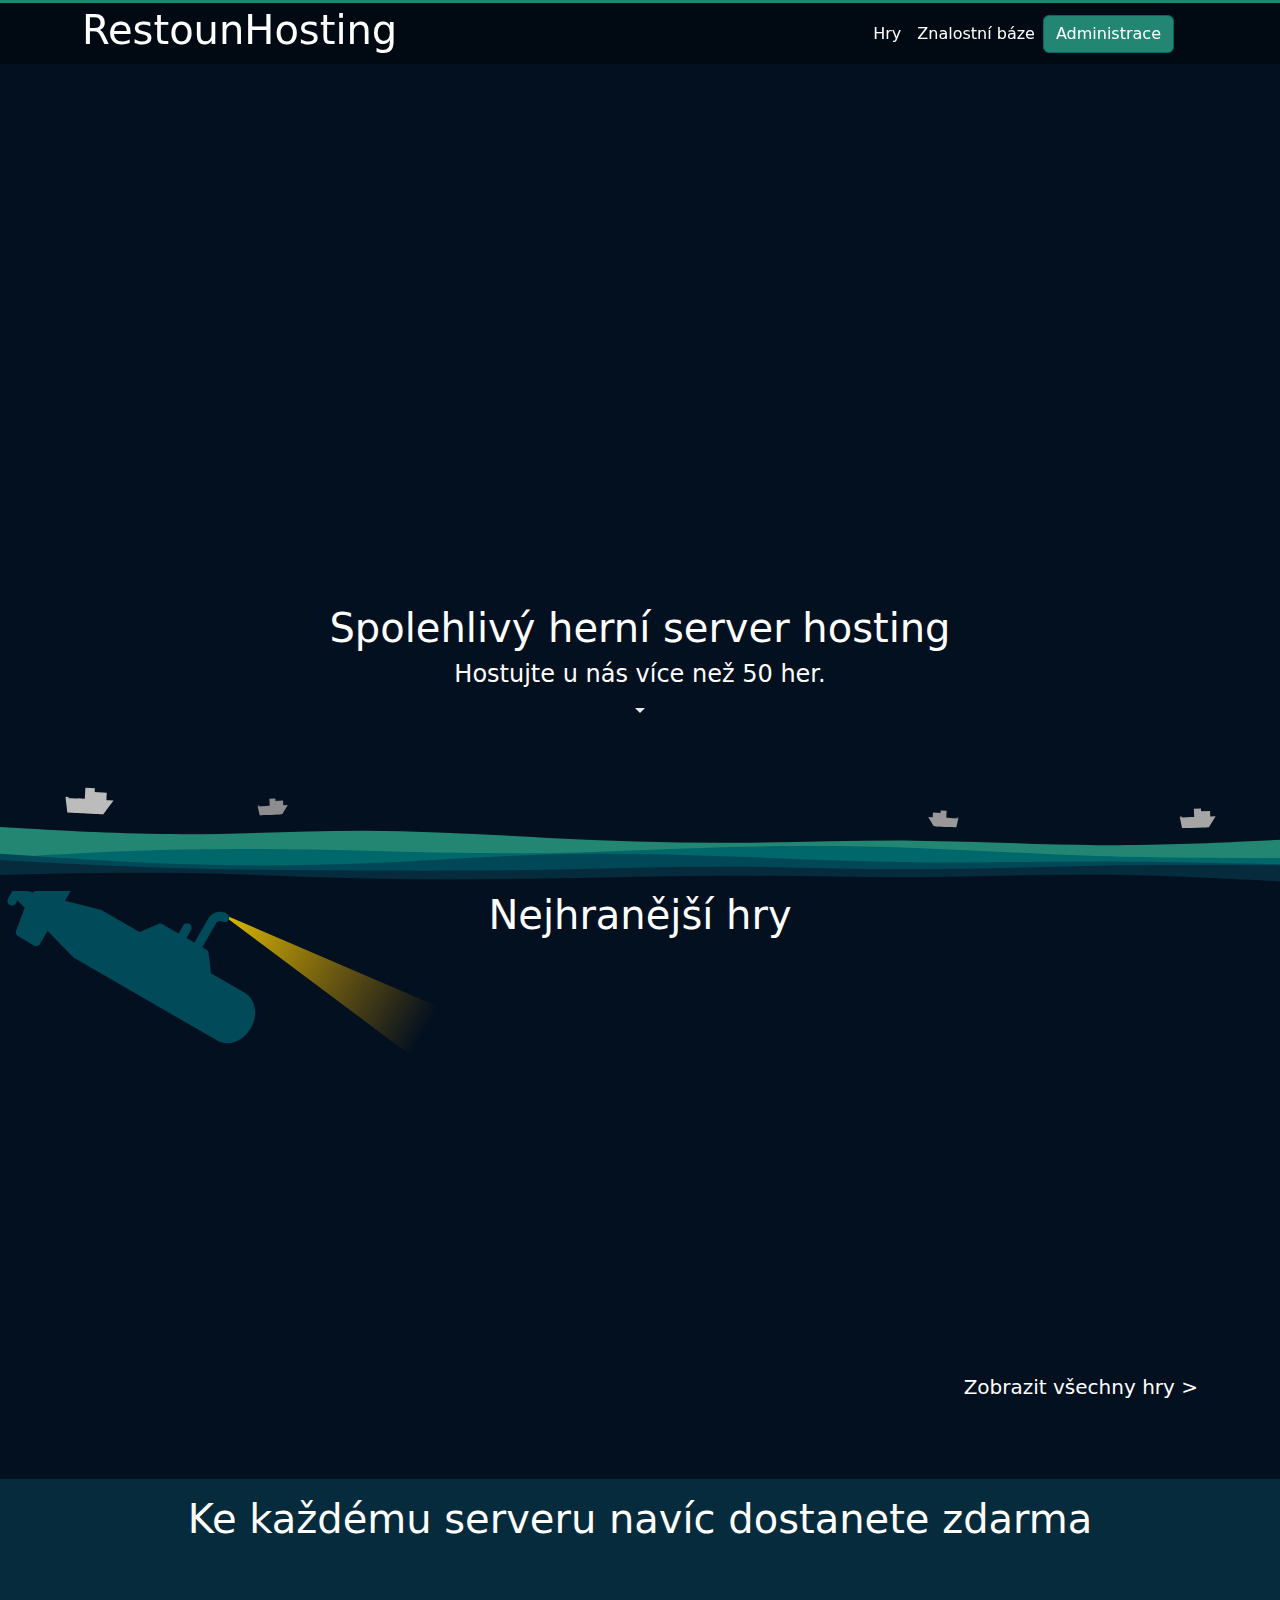
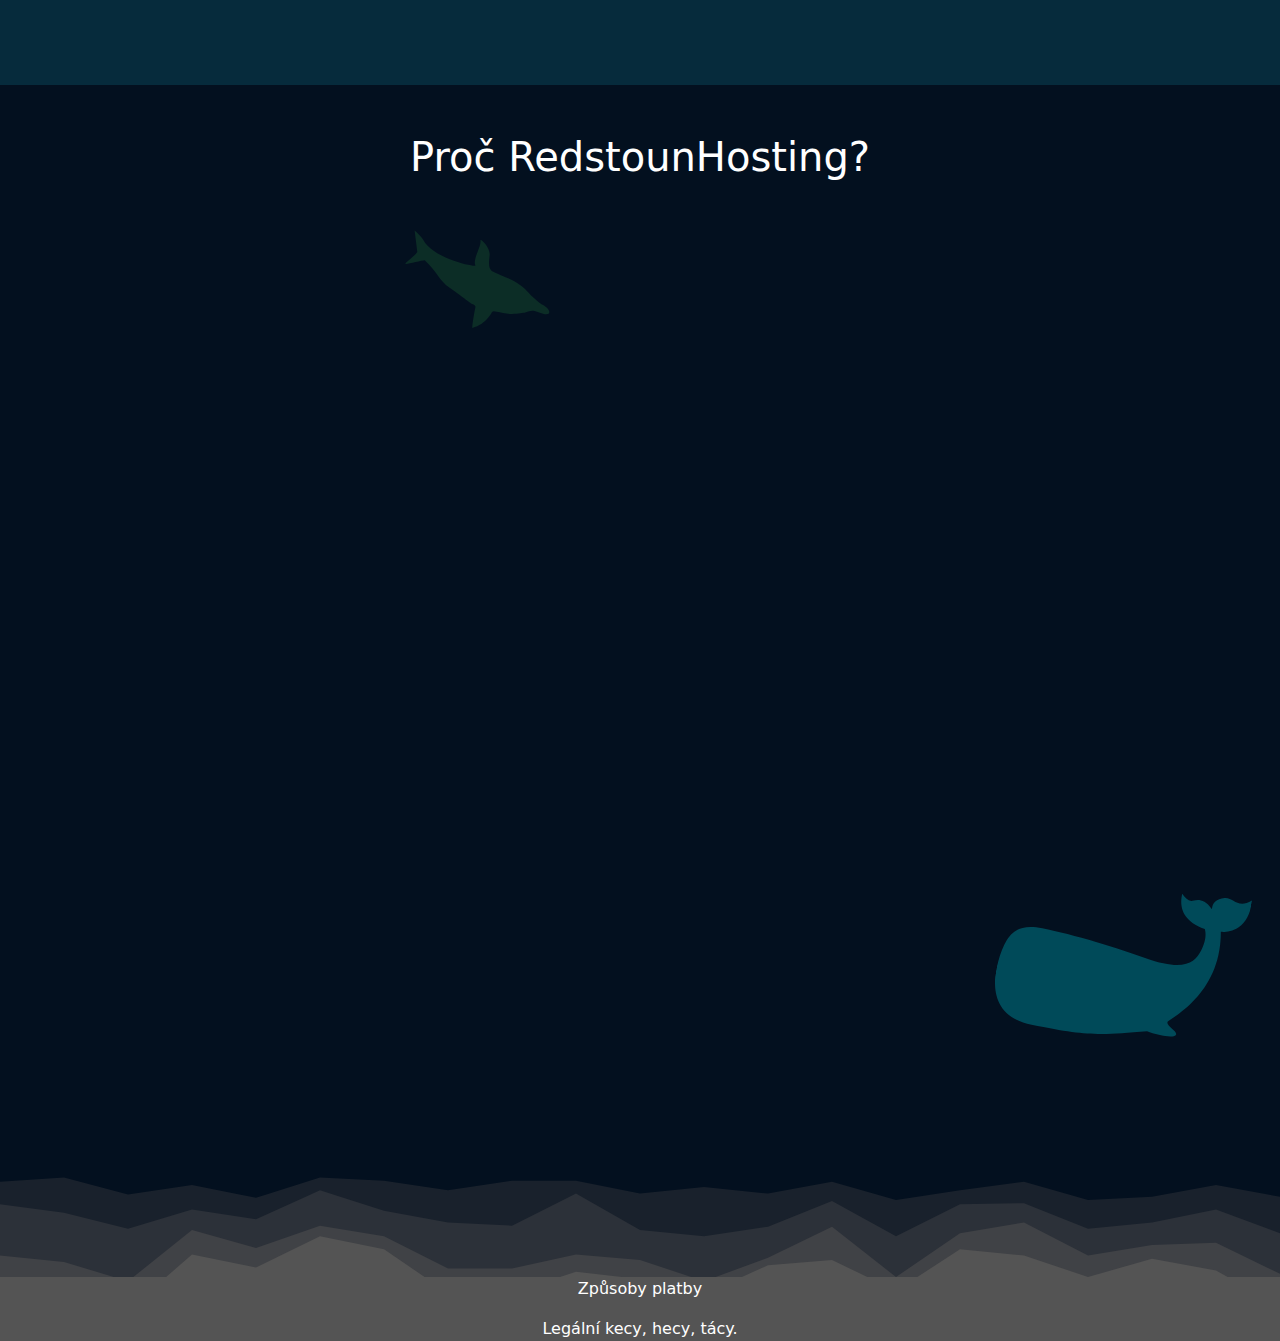
==== index.html @ c9a036d6 "Web data init push" ====
<!DOCTYPE html>
<header class="navbar py-0"
    style="background-color: rgba(0,0,0,0.4); backdrop-filter: blur(15px); height: auto; min-height: 4em; border-top: #228672 solid 3px; color: white;  position: fixed; top: 0; left: 0; right: 0; z-index: 100;">
    <div class="container">
        <div class="row w-100 h-100">
            <div class="col-auto">
                <h1><a href="/" class="logo text-decoration-none text-white">RestounHosting</a></h1>
            </div>
            <div class="col"></div>
            <div class="col-auto d-flex align-items-center">
                <a class="mx-2 text-decoration-none text-white" href="/games">Hry</a>
                <a class="mx-2 text-decoration-none text-white" href="https://wikipedia.com">Znalostní báze</a>
                <button class="btn btn-primary mb-2 mb-sm-0"
                    style="background-color: #228672FF; border-color: #006669;">Administrace</button>
            </div>
        </div>
    </div>

    <link rel="stylesheet" href="https://cdn.jsdelivr.net/npm/bootstrap@5.3.3/dist/css/bootstrap.min.css"
        integrity="sha384-QWTKZyjpPEjISv5WaRU9OFeRpok6YctnYmDr5pNlyT2bRjXh0JMhjY6hW+ALEwIH" crossorigin="anonymous">
    <script src="https://cdn.jsdelivr.net/npm/bootstrap@5.3.3/dist/js/bootstrap.bundle.min.js"
        integrity="sha384-YvpcrYf0tY3lHB60NNkmXc5s9fDVZLESaAA55NDzOxhy9GkcIdslK1eN7N6jIeHz"
        crossorigin="anonymous"></script>

    <link href="https://unpkg.com/aos@2.3.1/dist/aos.css" rel="stylesheet">
    <script src="https://unpkg.com/aos@2.3.1/dist/aos.js"></script>

    <link rel="stylesheet" href="/static/theme.css">

    <script>
        AOS.init({ once: true });
    </script>

</header>

<video playsinline muted loop autoplay id="game-preview"
       class="position-absolute top-0 w-100 h-100 z-n1 object-fit-cover" style="filter: brightness(60%);">
    <source src="/static/videos/Minecraft_cover.mp4" type="video/mp4" id="js-video">
</video>

<section class="hero d-flex justify-content-center" style="min-height: 94vh; position: relative; z-index: 1;">
    <div class="h-100 d-flex flex-column justify-content-around px-5" style="min-height: 99vh;">
        <div class="text-center text-white mt-5">
        </div>
        <div class="col-12 d-flex justify-content-center align-items-center flex-column">
            <div class="text-center text-white mt-5 ">
                <h1 id="typewriter-element">Spolehlivý herní server hosting</h1>
                <h4>Hostujte u nás více než 50 her.</h4>
                <img src="/static/img/design/scroll_arrow.svg" alt="">
            </div>
        </div>
    </div>

    <div class="spacer position-absolute bottom-0" style="background-image: url('/static/img/design/separator.svg');">
        <img src="/static/img/deco/boat.svg" class="position-absolute"
             style="width: 4vw; bottom: 8.5vh;  left:5vw;transform: rotateZ(3deg); z-index: -1; filter: brightness(80%);" alt="">
        <img src="/static/img/deco/boat.svg" class="position-absolute"
             style="width: 2.5vw; bottom: 8.5vh;  left:20vw;transform: rotateZ(-3deg); z-index: -1; filter: brightness(60%)" alt="">
        <img src="/static/img/deco/boat.svg" class="position-absolute"
             style="width: 3vw; bottom: 7vh;  right:5vw;transform: rotateZ(-2deg); z-index: -1; filter: brightness(70%)" alt="">
        <img src="/static/img/deco/boat.svg" class="position-absolute"
             style="width: 2.5vw; bottom: 7.1vh;  right:25vw;transform: rotateZ(3deg) scaleX(-1); z-index: -1; filter: brightness(65%)" alt="">
    </div>
</section>

<section class="text-white text-center position-relative overflow-hidden" style="background-color: #03101f; z-index=-1;" id="games-section">

    <h2 class="mb-4 h1">Nejhranější hry</h2>
    <img src="/static/img/deco/submarine.svg" class="position-absolute" id="submarine"
         style="left: 0; z-index: 1; transform: translate(0%, 0%) rotateZ(30deg); top: 0; height:30%; transform-origin: center;" alt="">
    <script>
        const submarine = document.querySelector('#submarine');
        const parent = document.querySelector("#games-section");
        let lastScrollTop = 0;
        let submarineX = -100;
        let submarineY = -10;

        const angle = 20 * Math.PI / 180;
        const cosAngle = Math.cos(angle);
        const sinAngle = Math.sin(angle);

        function createBubble() {
            const bubble = document.createElement('div');
            bubble.classList.add('bubble');

            bubble.style.left = `${submarine.getBoundingClientRect().left + Math.random()*20-10}px`;
            bubble.style.top = `${submarine.getBoundingClientRect().top + window.pageYOffset+120 + Math.random()*20-10}px`;

            document.body.appendChild(bubble);

            setTimeout(() => {
                bubble.remove();
            }, 2000);
        }

        function startBubbleTrail() {
            setInterval(createBubble, 400);
        }   

        let i = 0;

        window.addEventListener('scroll', function() {
            let scrollTop = window.pageYOffset*0.5 || document.documentElement.scrollTop;
            let scrollDifference = scrollTop - lastScrollTop;

            let moveX = scrollDifference * cosAngle;
            let moveY = scrollDifference * sinAngle;

            submarineX += moveX;
            submarineY += moveY;
            submarine.style.transform = `translate(${submarineX}%, ${submarineY}%) rotate(10deg)`;

            console.log(submarineX);
            lastScrollTop = scrollTop;

            if(i % 7 == 0)
            {
            createBubble();
            i=0;
            }

            i++;
        });

        startBubbleTrail();
    </script>
    <div class="container">
        <div class="row">
        </div>
        <div class="row">
            <div class="col-6 col-md-3 p-0 position-relative" style="z-index:1;" data-aos="flip-up">
    <div class="box-cover m-3" role="button" style="background-image: url(/static/img/covers/minecraft_cover.webp)" onclick="window.location='/minecraft'">
        <div class="d-flex flex-column justify-content-end h-100">
            <div style="background-color: #004756;"
                 class="d-inline-flex align-items-end justify-content-around justify-content-md-between p-1">
                <h5 class="my-2 d-none d-md-block">Minecraft</h5>
                <h5 class="my-2 d-block d-md-none">Od</h5>
                <div class="d-inline-flex h-100 align-items-end">
                    <h4 class="my-2">Od 10Kč</h4>
                    <h6 class="my-2">/měsíc</h6>
                </div>
            </div>
        </div>
    </div>
</div>
            <div class="col-6 col-md-3 p-0 position-relative" style="z-index:1;" data-aos="flip-up">
    <div class="box-cover m-3" role="button" style="background-image: url(/static/img/covers/satisfactory_cover.webp)" onclick="window.location='/satisfactory'">
        <div class="d-flex flex-column justify-content-end h-100">
            <div style="background-color: #004756;"
                 class="d-inline-flex align-items-end justify-content-around justify-content-md-between p-1">
                <h5 class="my-2 d-none d-md-block">Satisfactory</h5>
                <h5 class="my-2 d-block d-md-none">Od</h5>
                <div class="d-inline-flex h-100 align-items-end">
                    <h4 class="my-2">Od 10Kč</h4>
                    <h6 class="my-2">/měsíc</h6>
                </div>
            </div>
        </div>
    </div>
</div>
            <div class="col-6 col-md-3 p-0 position-relative" style="z-index:1;" data-aos="flip-up">
    <div class="box-cover m-3" role="button" style="background-image: url(/static/img/covers/valheim_cover.webp)" onclick="window.location='/valheim'">
        <div class="d-flex flex-column justify-content-end h-100">
            <div style="background-color: #004756;"
                 class="d-inline-flex align-items-end justify-content-around justify-content-md-between p-1">
                <h5 class="my-2 d-none d-md-block">Valheim</h5>
                <h5 class="my-2 d-block d-md-none">Od</h5>
                <div class="d-inline-flex h-100 align-items-end">
                    <h4 class="my-2">Od 10Kč</h4>
                    <h6 class="my-2">/měsíc</h6>
                </div>
            </div>
        </div>
    </div>
</div>
            <div class="col-6 col-md-3 p-0 position-relative" style="z-index:1;" data-aos="flip-up">
    <div class="box-cover m-3" role="button" style="background-image: url(/static/img/covers/cs2_cover.webp)" onclick="window.location='/c-s2'">
        <div class="d-flex flex-column justify-content-end h-100">
            <div style="background-color: #004756;"
                 class="d-inline-flex align-items-end justify-content-around justify-content-md-between p-1">
                <h5 class="my-2 d-none d-md-block">CS2</h5>
                <h5 class="my-2 d-block d-md-none">Od</h5>
                <div class="d-inline-flex h-100 align-items-end">
                    <h4 class="my-2">Od 10Kč</h4>
                    <h6 class="my-2">/měsíc</h6>
                </div>
            </div>
        </div>
    </div>
</div>
        </div>
        <div class="row">
            <div class="col-12">
                <a class="float-md-end h5 text-decoration-none" href="games">Zobrazit všechny hry ></a>
            </div>
        </div>

        <script>
            const gameCovers = document.querySelectorAll(".box-cover");
            let activeIndex = 0;
            let hoverInterval;
            let cursorHovering = false;

            function autoHover()
            {
                gameCovers.forEach(cover=>cover.classList.remove("hover"));
                gameCovers[activeIndex].classList.add("hover");
                activeIndex = (activeIndex+1) % gameCovers.length;
            }

            function startAutoHover()
            {
                hoverInterval = setInterval(autoHover, 2500);
            }

            function stopAutoHover()
            {
                clearInterval(hoverInterval);
                gameCovers.forEach(cover=>cover.classList.remove("hover"));

                cursorHovering = true;
            }

            function resumeAutoHovering()
            {
                if(!cursorHovering) return;
                cursorHovering = false;
                startAutoHover();
            }

            gameCovers.forEach(cover=>{
                cover.addEventListener("mouseenter", ()=>{
                    stopAutoHover();
                    cover.classList.add("hover");
                });

                cover.addEventListener("mouseleave", () =>{
                    cover.classList.remove("hover");
                    resumeAutoHovering();
                });
            });

            startAutoHover();
        </script>
    </div>
    
</section>
<br>
<section class="text-white mt-5 p-3 position-relative overflow-hidden" style="background-color: #062b3c;">
    <h2 class="h1 text-center mb-5">Ke každému serveru navíc dostanete zdarma</h2>
    <div class="container">
        <div class="row justify-content-center">
            <h4 class="col-auto"><span class="badge bg-custom-primary" data-aos="flip-down">Až 3 MySQL databáze</span></h4>
            <h4 class="col-auto"><span class="badge bg-custom-primary" data-aos="flip-down">Česká podpora</span></h4>
            <h4 class="col-auto"><span class="badge bg-custom-primary" data-aos="flip-down">Dashboard</span></h4>
            <h4 class="col-auto"><span class="badge bg-custom-primary" data-aos="flip-down">Zálohy</span></h4>
        </div>
        <div class="row justify-content-center">
            <h4 class="col-auto"><span class="badge bg-custom-primary" data-aos="flip-down">DDoS ochrana</span></h4>
            <h4 class="col-auto"><span class="badge bg-custom-primary" data-aos="flip-down">Subdoména</span></h4>
            <h4 class="col-auto"><span class="badge bg-custom-primary" data-aos="flip-down">Návody</span></h4>
            <h4 class="col-auto"><span class="badge bg-custom-primary" data-aos="flip-down">Plugin manager</span></h4>
        </div>
    </div>
</section>

<section class="container text-white text-center mt-5 mb-5 position-relative" style="">
                    <img src="/static/img/deco/zralok.svg" class="position-absolute"
            style="left: 0; top:0; z-index: -6; filter: brightness(50%); transform: translate(30%, 0%) rotateZ(10deg) scale(30%, 30%)" alt="">
    <div class="row">
        <div class="col-12">
            <h2 class="h1">Proč RedstounHosting?</h2>
        </div>
    </div>

    <div class="row">
        <div class="col-12 col-md-4" data-aos="fade-right">
            <div style="width: 100%; position: relative;">
                <img src="/static/img/design/blob_0.svg" style="width: 100%;" alt="Blob s ikonou serveru." draggable="false">
                <img src="/static/img/icons/server.svg" style="width: 50%; position: absolute; left: 25%; top: 25%; filter: brightness(90%);" alt="Ikona serveru." draggable="false">
            </div>
            <h2 data-aos="fade" data-aos-delay="150">Výkonné servery</h2>
            <p data-aos="fade" data-aos-delay="250">Ponoř se do akce bez lagů!<br> Naše herní servery ti poskytnou výkon, který potřebuješ pro epické bitvy
                bez
                jediného záseku.<br> Žádné čekání, žádné výpadky, jen čistá herní akce.</p>
        </div>
        <div class="col-12 col-md-4" data-aos="fade-down">
            <div style="width: 100%; position: relative;">
                <img src="/static/img/design/blob_1.svg" style="width: 100%;" alt="Blob s ikonou raketky." draggable="false">
                <img src="/static/img/icons/admin.svg" style="width: 50%; position: absolute; left: 25%; top: 25%; filter: brightness(90%);" alt="Ikona serveru." draggable="false">
            </div>
            <h2 data-aos="fade" data-aos-delay="150">Snadná administrace</h2>
            <p data-aos="fade" data-aos-delay="250">Spravujte server moderně a spolehlivě.<br>Naše moderní dashboarda s možností snadné instalace pluginů,
                změny verze serveru s podporou modpacků a mnoho dalšího.</p>
        </div>
        <div class="col-12 col-md-4" data-aos="fade-left">
            <div style="width: 100%; position: relative;">
                <img src="/static/img/design/blob_2.svg" style="width: 100%;" alt="Blob s ikonou peněz." draggable="false">
                <img src="/static/img/icons/price.svg" style="width: 50%; position: absolute; left: 25%; top: 25%; filter: brightness(90%);" alt="Ikona serveru." draggable="false">
            </div>
            <h2 data-aos="fade" data-aos-delay="150">Levné ceny</h2>
            <p data-aos="fade" data-aos-delay="250">Epické hraní za férovou cenu!<br> Naše servery ti poskytují společné zážitky s přátely bez toho aby
                zruinovaly tvou peněženku.</p>
        </div>
    </div>
</section>
<div style="height:100px; width:100%; position:relative;">
        <img src="/static/img/deco/whale.svg" class="position-absolute"
         style="filter: invert(16%) sepia(54%) saturate(3334%) hue-rotate(170deg) brightness(91%) contrast(101%); right: 0; top:0; z-index: -5; transform: translate(30%, -30%) rotateZ(10deg) scaleX(-100%) scale(30%, 30%)" alt="">
</div>

<section class="container text-white text-center position-relativeb mb-5">
    <div class="row justify-content-around align-center">
        <div class="col-12 col-md-4 position-relative" data-aos="fade-right">
            <div class="w-100 h-100" style="position: absolute; top: 15%; left:0; right:0; transform: scale(200%) rotateZ(-3deg) translate(0%, 5%);">
                <div class="position-relative w-100 h-100">
                    <img style="filter: brightness(80%);" class="w-100 h-100" src="/static/img/deco/plank.svg">
                </div>
            </div>
            <h2 data-aos="fade" data-aos-delay="150" style="transform: rotateZ(-3deg);">První týden na <strong>NÁS</strong></h2>
            <h5 data-aos="fade" data-aos-delay="250" style="transform: rotateZ(-3deg);">Při registraci Vám poskytneme <storng>50 kreditů ZDARMA!</strong><br><strong>Bez nutnosti platební karty!</strong></h5>
        </div>
    </div>
</section>

<br><br><br><br> <!-- messy fix for now -->
<footer class="text-white text-center" style="background-color: #545454;">
    <div class="footer" style="background-image: url('/static/img/design/footer.svg');"></div>
    <p>Způsoby platby</p>
    <p class="m-0">Legální kecy, hecy, tácy.</p>
</footer>
---- static/theme.css ----
:root {
  --purple_100: 182, 217, 255;
  --primary_1000: 0, 4, 9;
  --bs-primary: var(--purple_100) !important;
  --bs-btn-bg: var(--purple_100) !important;
}

body {
  background-color: #03101f;
  overflow-x: hidden;
}

.hero {
  background-repeat: no-repeat;
  background-size: cover;
}

.bg-custom-primary {
  background-color: rgb(34 134 114) !important;
}

.box-cover {
  aspect-ratio: 2/3;
  background-repeat: no-repeat;
  background-size: cover;
  filter: brightness(85%);
  transition: 0.3s;
}

.auto-box-hover {
  aspect-ratio: 2/3;
  background-repeat: no-repeat;
  background-size: cover;
  filter: brightness(85%);
  transition: 0.3s;
}

.ratio-2x3 {
  aspect-ratio: 2/3;
  background-repeat: no-repeat;
  background-size: cover;
}

.auto-box-hover:hover {
  filter: drop-shadow(0 0 0.75rem #32cdae);
  margin: 0;
  transform: scale(110%, 110%);
}

.auto-box-hover:hover > div > div {
  opacity: 1;
  max-height: 100%;
}

.box-cover.hover {
  filter: drop-shadow(0 0 0.75rem #32cdae);
  margin: 0;
  transform: scale(110%, 110%);
}

.box-cover.hover > div > div {
  opacity: 1;
  max-height: 100%;
}

.box-cover > div > div {
  opacity: 0;
  max-height: 0px;
  overflow: hidden;
  transition: 0.5s;
}

.spacer {
  aspect-ratio: 1200/150;
  width: 100%;
  max-height: 40vh;
  background-repeat: no-repeat;
  background-size: cover;
}

.footer {
  aspect-ratio: 1200/100;
  width: 100%;
  max-height: 40vh;
  background-repeat: no-repeat;
  background-size: cover;
}


.floating-animation {
  transform: translatey(0px);
  animation: float 6s ease-in-out infinite;
}

/*.bubble{
    position: relative;
    aspect-ratio: 1;
    border-radius: 50%;
    background: linear-gradient(to left, rgba(34, 133, 113, 0.35), rgba(6, 43, 60, 0.41));
    box-shadow: 2px 5px 5px rgba(0, 0, 0, 0.2);
    border: 2px solid rgba(255, 255, 255, 0.27);
}*/

.bubble {
  position: absolute;
  width: 30px;
  height: 30px;
  background-color: rgba(19, 102, 119, 0.8);
  border: solid white 1px;
  border-radius: 50%;
  opacity: 0;
  z-index: 0;
  animation: bubbleMove 2s linear forwards;
  animation-iteration-count: infinite;
}

.bubble::after{
  content: "";
  background-color: white;
  width: 5px;
  height: 10px;
}

/* Bubble animation */
@keyframes bubbleMove {
  0% {
    transform: translateY(0) scale(0.5);
    opacity: 0.5;
  }
  100% {
    transform: translateY(-100px) translateX(-30px) scale(1.1);
    opacity: 0;
  }
}

@keyframes caret {
  50% {
    border-color: transparent;
  }
}

@keyframes float {
  0% {
    transform: translatey(0px);
  }
  50% {
    transform: translatey(-20px);
  }
  100% {
    transform: translatey(0px);
  }
}

@media only screen and (max-width: 1000px) {
  .spacer {
    min-height: 15vh;
    overflow: hidden;
  }

  .box-cover > div > div {
    opacity: 1 !important;
    max-height: 100% !important;
  }
}
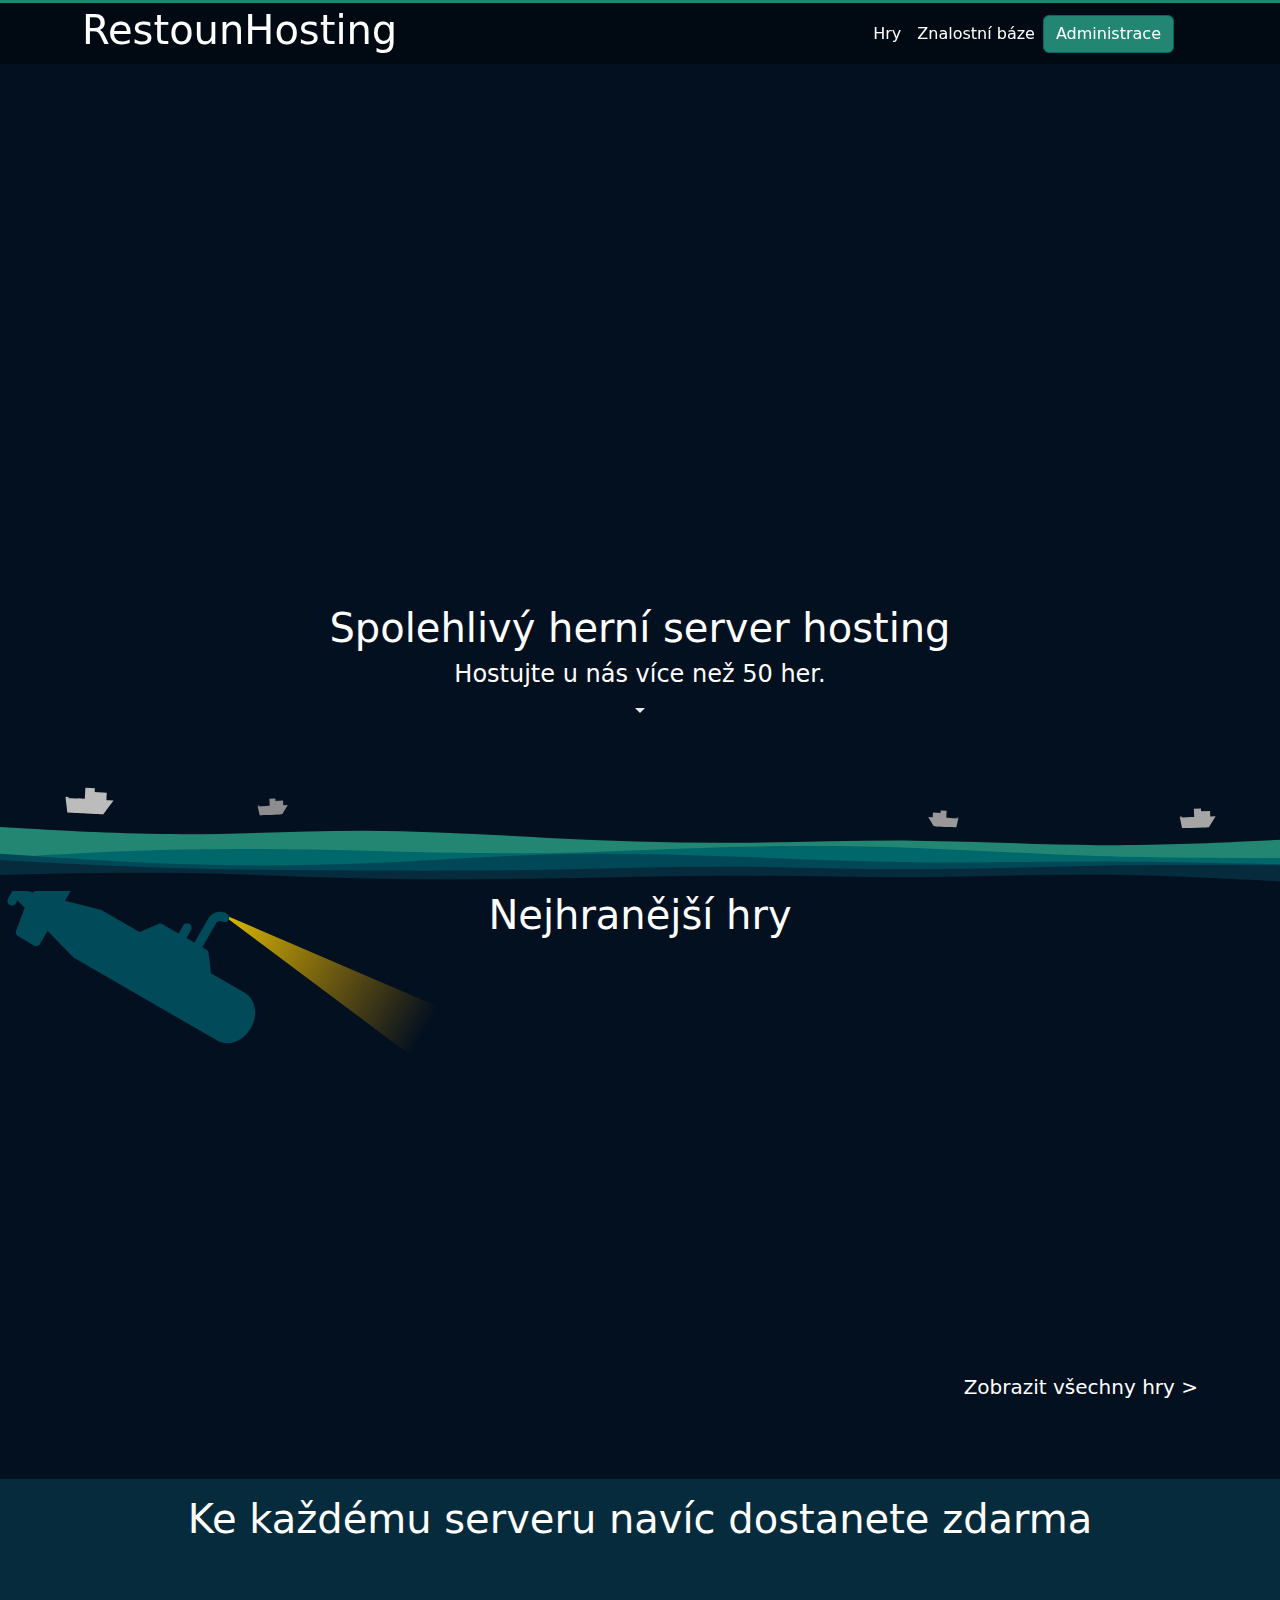
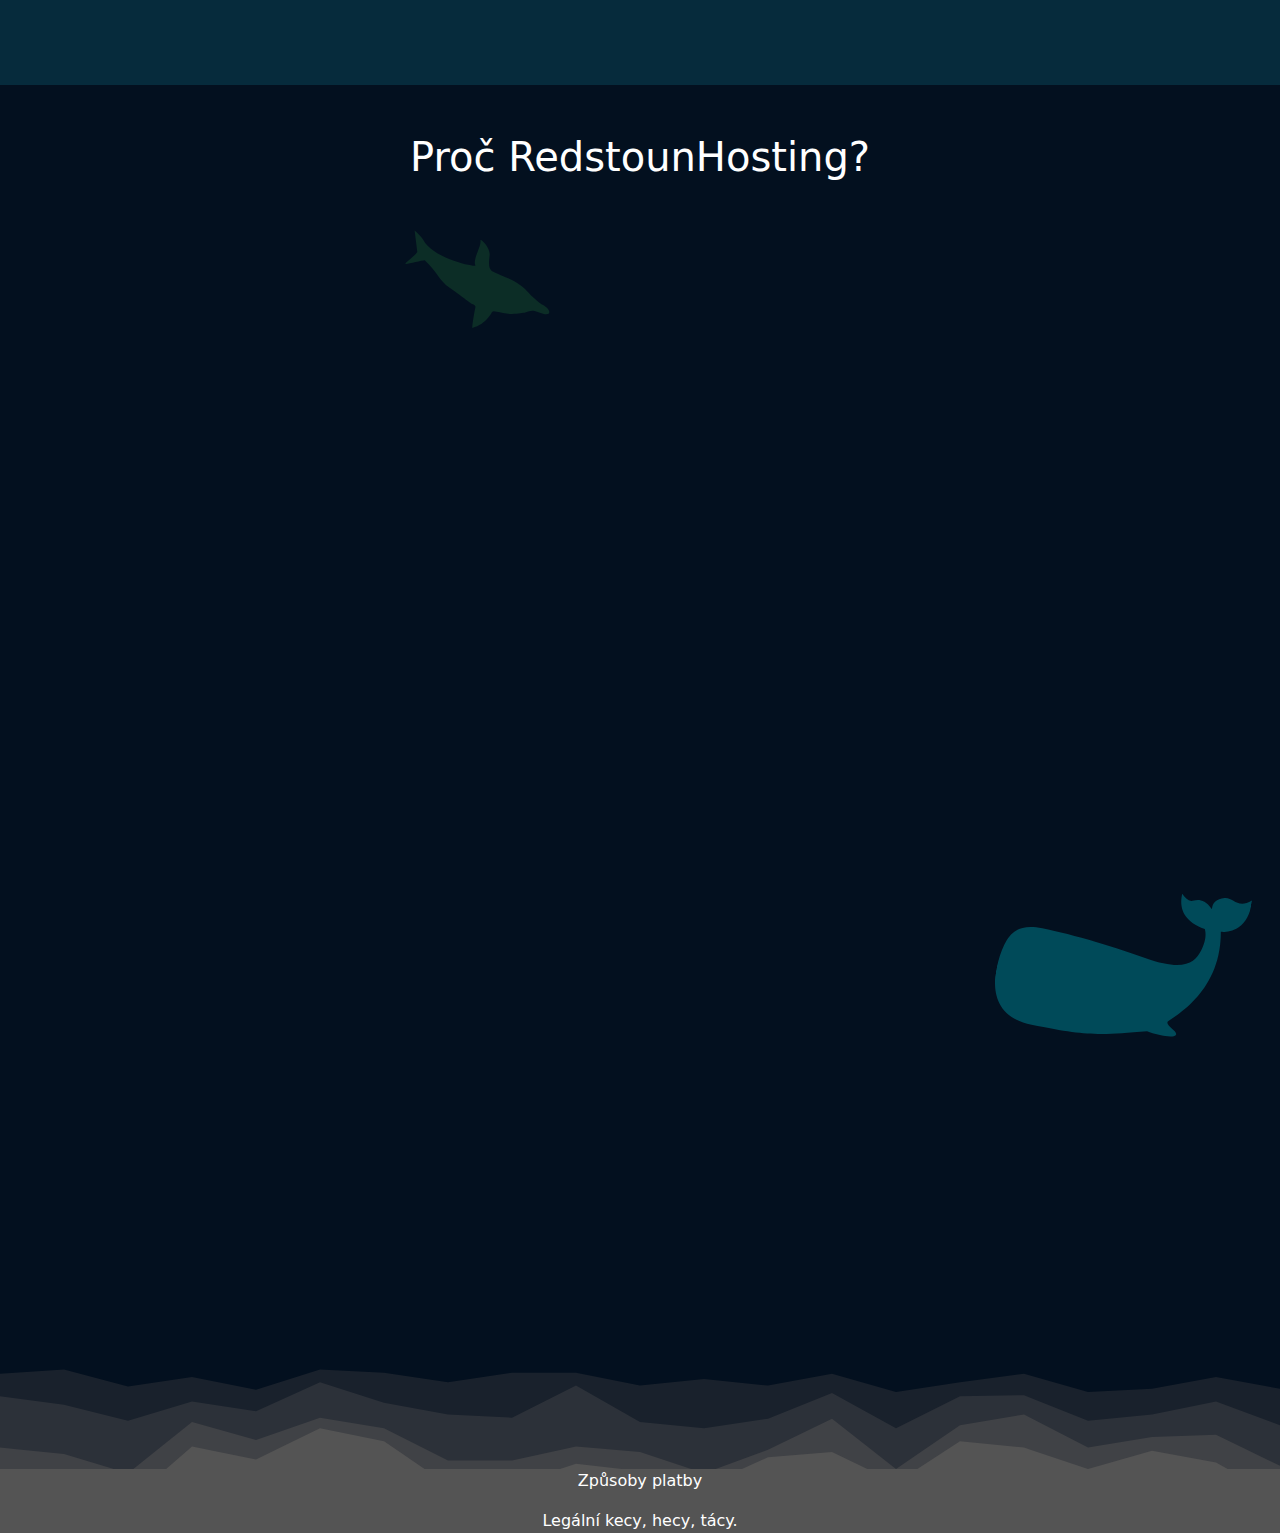
==== commit 093ccf09: "Mobile overflow fixes." ====
--- a/index.html
+++ b/index.html
@@ -6,7 +6,7 @@
             <div class="col-auto">
                 <h1><a href="/" class="logo text-decoration-none text-white">RestounHosting</a></h1>
             </div>
-            <div class="col"></div>
+            <div class="d-none col d-md-block"></div>
             <div class="col-auto d-flex align-items-center">
                 <a class="mx-2 text-decoration-none text-white" href="/games">Hry</a>
                 <a class="mx-2 text-decoration-none text-white" href="https://wikipedia.com">Znalostní báze</a>
@@ -24,6 +24,8 @@
 
     <link href="https://unpkg.com/aos@2.3.1/dist/aos.css" rel="stylesheet">
     <script src="https://unpkg.com/aos@2.3.1/dist/aos.js"></script>
+
+    <meta name="viewport" content="width=device-width, initial-scale=1.0">
 
     <link rel="stylesheet" href="/static/theme.css">
 
@@ -67,7 +69,8 @@
 
     <h2 class="mb-4 h1">Nejhranější hry</h2>
     <img src="/static/img/deco/submarine.svg" class="position-absolute" id="submarine"
-         style="left: 0; z-index: 1; transform: translate(0%, 0%) rotateZ(30deg); top: 0; height:30%; transform-origin: center;" alt="">
+        style="left: 0; z-index: 1; transform: translate(0%, 0%) rotateZ(30deg); top: 0; height:30%; transform-origin: center;" alt="">
+
     <script>
         const submarine = document.querySelector('#submarine');
         const parent = document.querySelector("#games-section");
@@ -86,7 +89,7 @@
             bubble.style.left = `${submarine.getBoundingClientRect().left + Math.random()*20-10}px`;
             bubble.style.top = `${submarine.getBoundingClientRect().top + window.pageYOffset+120 + Math.random()*20-10}px`;
 
-            document.body.appendChild(bubble);
+            parent.appendChild(bubble);
 
             setTimeout(() => {
                 bubble.remove();
@@ -264,7 +267,7 @@
     </div>
 </section>
 
-<section class="container text-white text-center mt-5 mb-5 position-relative" style="">
+<section class="container text-white text-center mt-5 mb-5 position-relative overflow-hidden" style="">
                     <img src="/static/img/deco/zralok.svg" class="position-absolute"
             style="left: 0; top:0; z-index: -6; filter: brightness(50%); transform: translate(30%, 0%) rotateZ(10deg) scale(30%, 30%)" alt="">
     <div class="row">
@@ -309,11 +312,11 @@
          style="filter: invert(16%) sepia(54%) saturate(3334%) hue-rotate(170deg) brightness(91%) contrast(101%); right: 0; top:0; z-index: -5; transform: translate(30%, -30%) rotateZ(10deg) scaleX(-100%) scale(30%, 30%)" alt="">
 </div>
 
-<section class="container text-white text-center position-relativeb mb-5">
+<section class="text-white text-center position-relative mb-5 py-5 w-100 h-100 overflow-hidden">
     <div class="row justify-content-around align-center">
-        <div class="col-12 col-md-4 position-relative" data-aos="fade-right">
+        <div class="col-12 col-md-4 position-relative my-5" data-aos="fade-right">
             <div class="w-100 h-100" style="position: absolute; top: 15%; left:0; right:0; transform: scale(200%) rotateZ(-3deg) translate(0%, 5%);">
-                <div class="position-relative w-100 h-100">
+                <div class="position-relative w-100 h-100 overflow-hidden">
                     <img style="filter: brightness(80%);" class="w-100 h-100" src="/static/img/deco/plank.svg">
                 </div>
             </div>
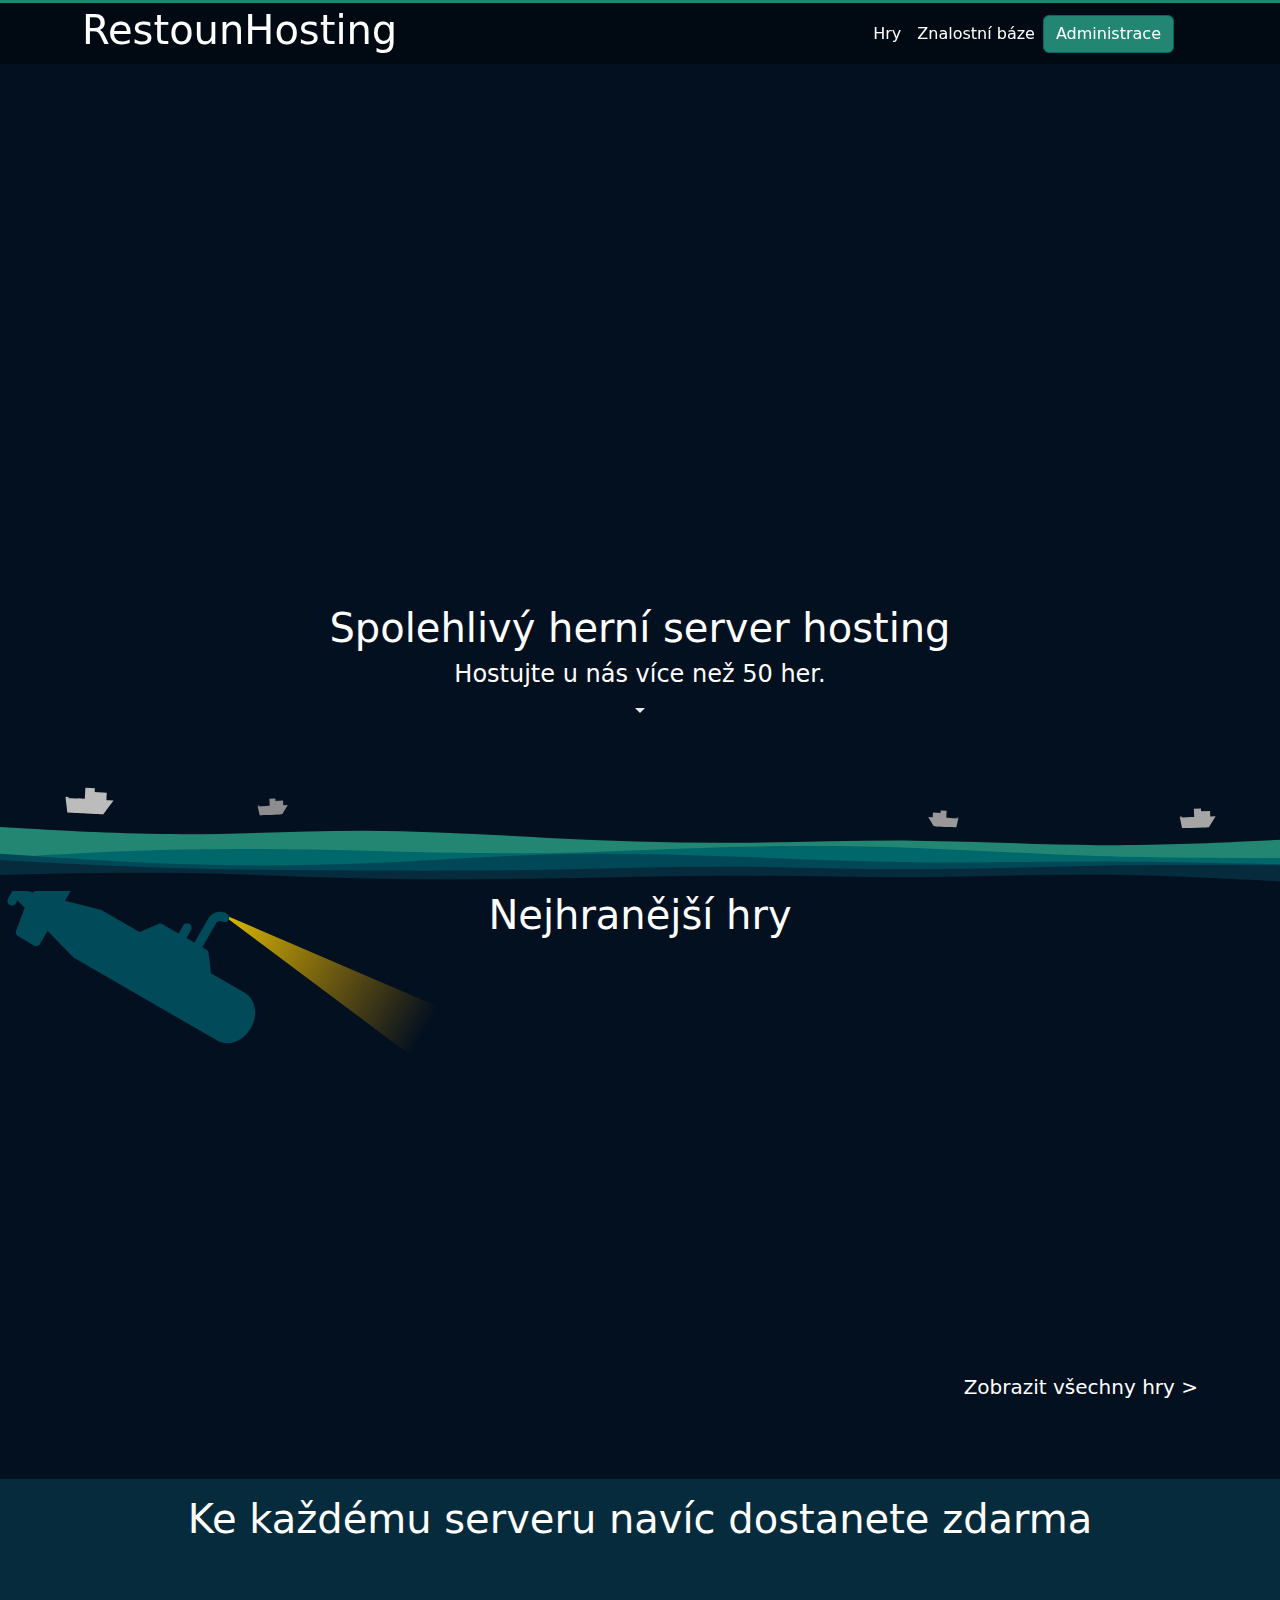
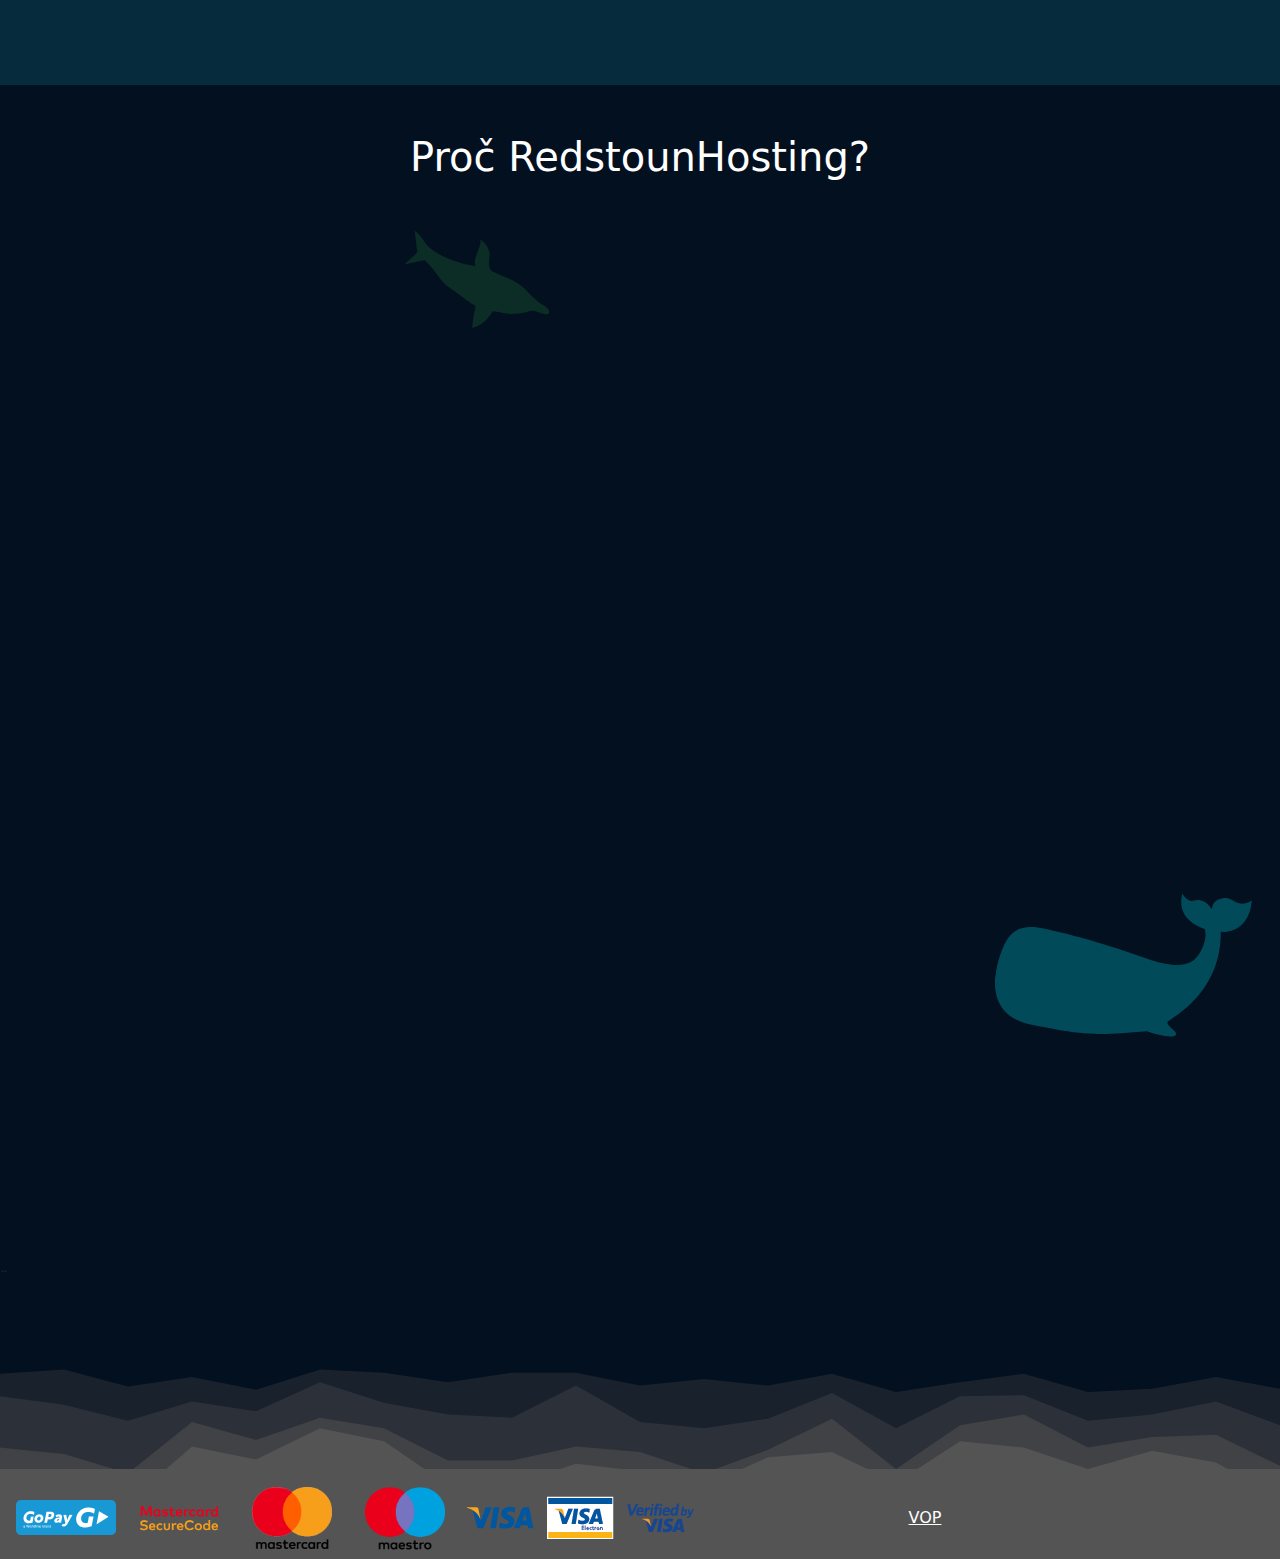
==== commit 0b761ae5: "Payments, VOP." ====
--- a/index.html
+++ b/index.html
@@ -34,6 +34,9 @@
     </script>
 
 </header>
+
+<div class="overflow-hidden w-100 h-100" id="bubble-wrapper" style="overflow-x:hidden;">
+</div>
 
 <video playsinline muted loop autoplay id="game-preview"
        class="position-absolute top-0 w-100 h-100 z-n1 object-fit-cover" style="filter: brightness(60%);">
@@ -72,8 +75,11 @@
         style="left: 0; z-index: 1; transform: translate(0%, 0%) rotateZ(30deg); top: 0; height:30%; transform-origin: center;" alt="">
 
     <script>
+        const isMobile = /iPhone|iPad|iPod|Android/i.test(navigator.userAgent);
+
         const submarine = document.querySelector('#submarine');
         const parent = document.querySelector("#games-section");
+        const bubbleParent = document.querySelector("#bubble-wrapper");
         let lastScrollTop = 0;
         let submarineX = -100;
         let submarineY = -10;
@@ -89,7 +95,7 @@
             bubble.style.left = `${submarine.getBoundingClientRect().left + Math.random()*20-10}px`;
             bubble.style.top = `${submarine.getBoundingClientRect().top + window.pageYOffset+120 + Math.random()*20-10}px`;
 
-            parent.appendChild(bubble);
+            bubbleParent.appendChild(bubble);
 
             setTimeout(() => {
                 bubble.remove();
@@ -118,14 +124,19 @@
 
             if(i % 7 == 0)
             {
+            if(!isMobile){
             createBubble();
+            }
             i=0;
             }
 
             i++;
         });
 
-        startBubbleTrail();
+        if (!isMobile) {
+            startBubbleTrail();            
+        }
+
     </script>
     <div class="container">
         <div class="row">
@@ -325,10 +336,38 @@
         </div>
     </div>
 </section>
-
+¨
+<style>
+
+.logo-img {
+    flex: 1 1 auto;
+    max-width: 100px;
+    height: auto;
+    object-fit: contain;
+}
+
+.payments-display {
+    gap: 1vw;
+}
+
+</style>
 <br><br><br><br> <!-- messy fix for now -->
 <footer class="text-white text-center" style="background-color: #545454;">
     <div class="footer" style="background-image: url('/static/img/design/footer.svg');"></div>
-    <p>Způsoby platby</p>
-    <p class="m-0">Legální kecy, hecy, tácy.</p>
+    <div class="container w-100 mt-2" style="">
+    <div class="row">
+        <div class="col-md-6 col-12 d-flex justify-content-center flex-wrap flex-md-nowrap payments-display"> 
+            <img src="/static/loga/gp1.png" class="logo-img">
+            <img src="/static/loga/m1.png" class="logo-img">
+            <img src="/static/loga/m2.png" class="logo-img">
+            <img src="/static/loga/m3.png" class="logo-img">
+            <img src="/static/loga/v1.png" class="logo-img">
+            <img src="/static/loga/v2.png" class="logo-img">
+            <img src="/static/loga/v3.png" class="logo-img">
+        </div>
+        <div class="col-12 col-md-6 d-flex justify-content-center align-items-center">
+            <a href="/static/VOP.pdf" class="text-white">VOP</a>
+        </div>
+    </div>
+    </div>
 </footer>
--- a/static/theme.css
+++ b/static/theme.css
@@ -87,6 +87,8 @@
 }
 
 
+
+
 .floating-animation {
   transform: translatey(0px);
   animation: float 6s ease-in-out infinite;
@@ -102,6 +104,7 @@
 }*/
 
 .bubble {
+  overflow: hidden;
   position: absolute;
   width: 30px;
   height: 30px;
@@ -109,7 +112,7 @@
   border: solid white 1px;
   border-radius: 50%;
   opacity: 0;
-  z-index: 0;
+  z-index: 1;
   animation: bubbleMove 2s linear forwards;
   animation-iteration-count: infinite;
 }
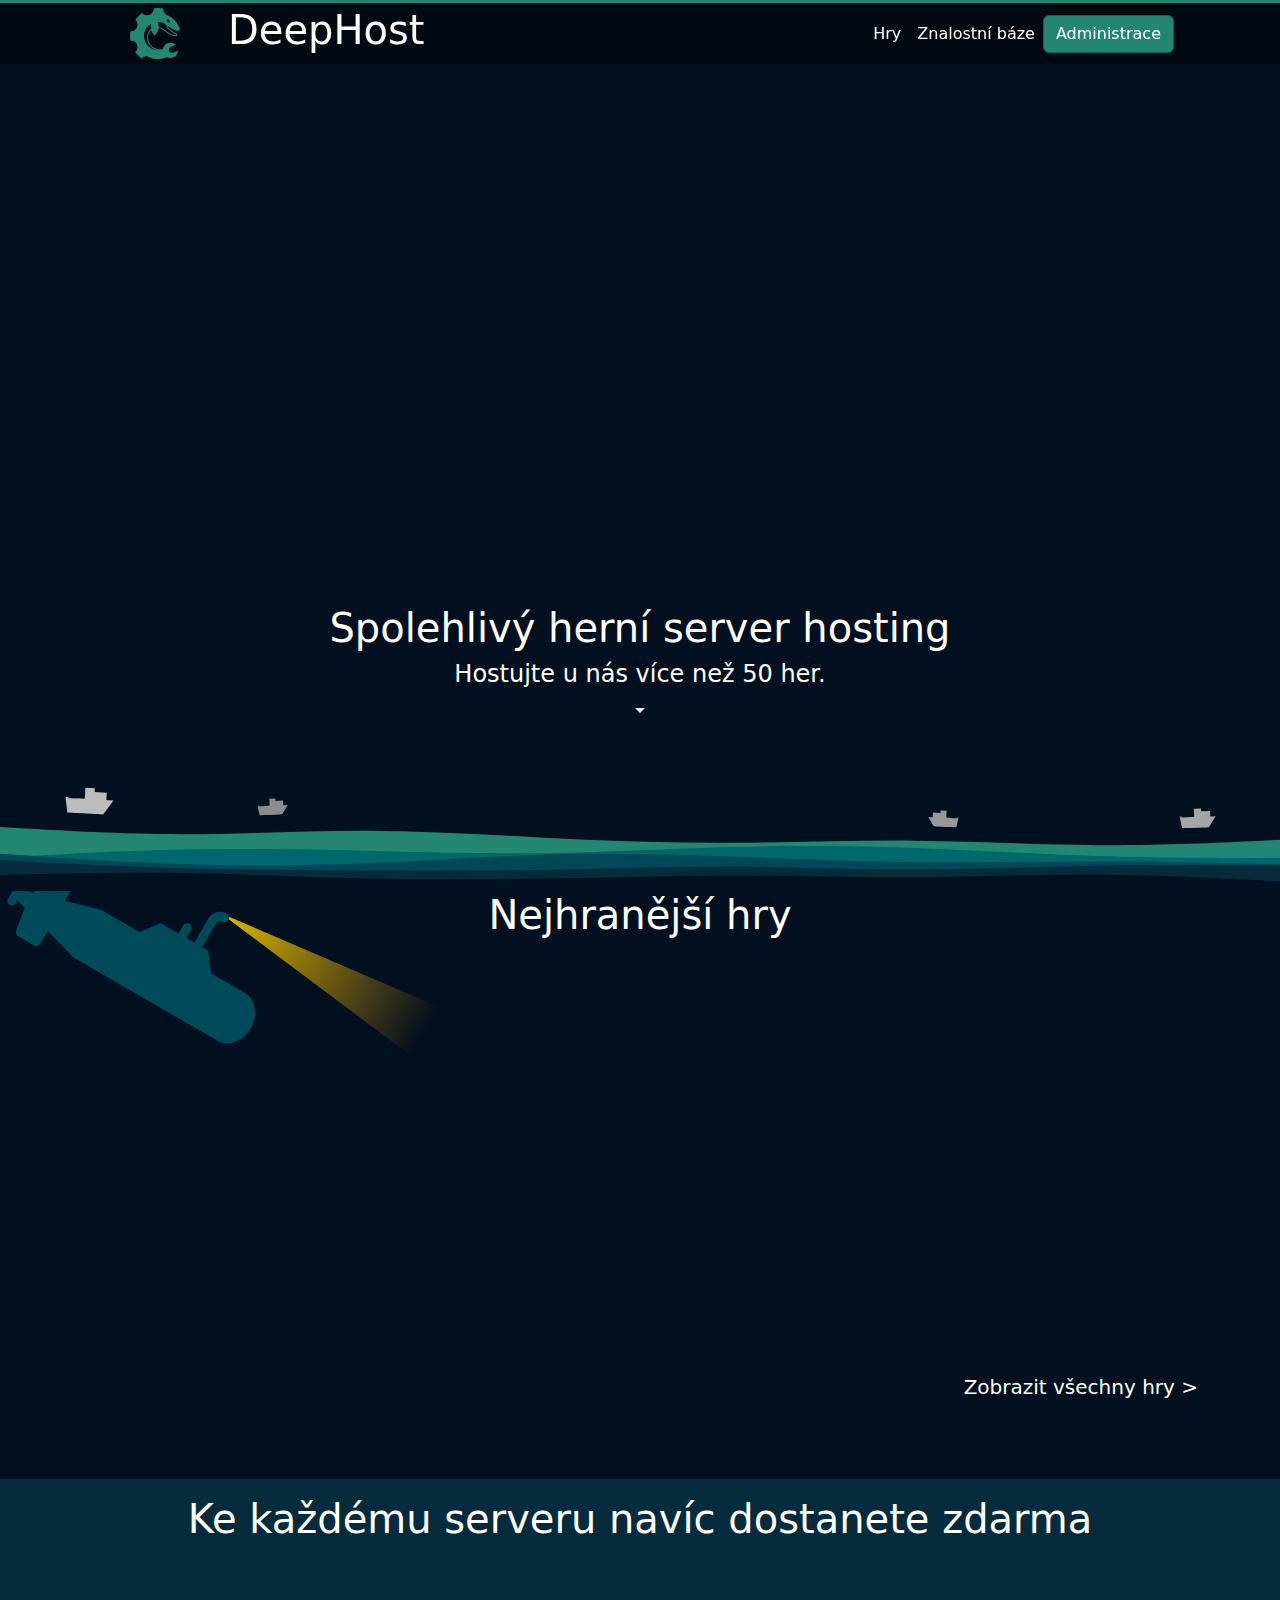
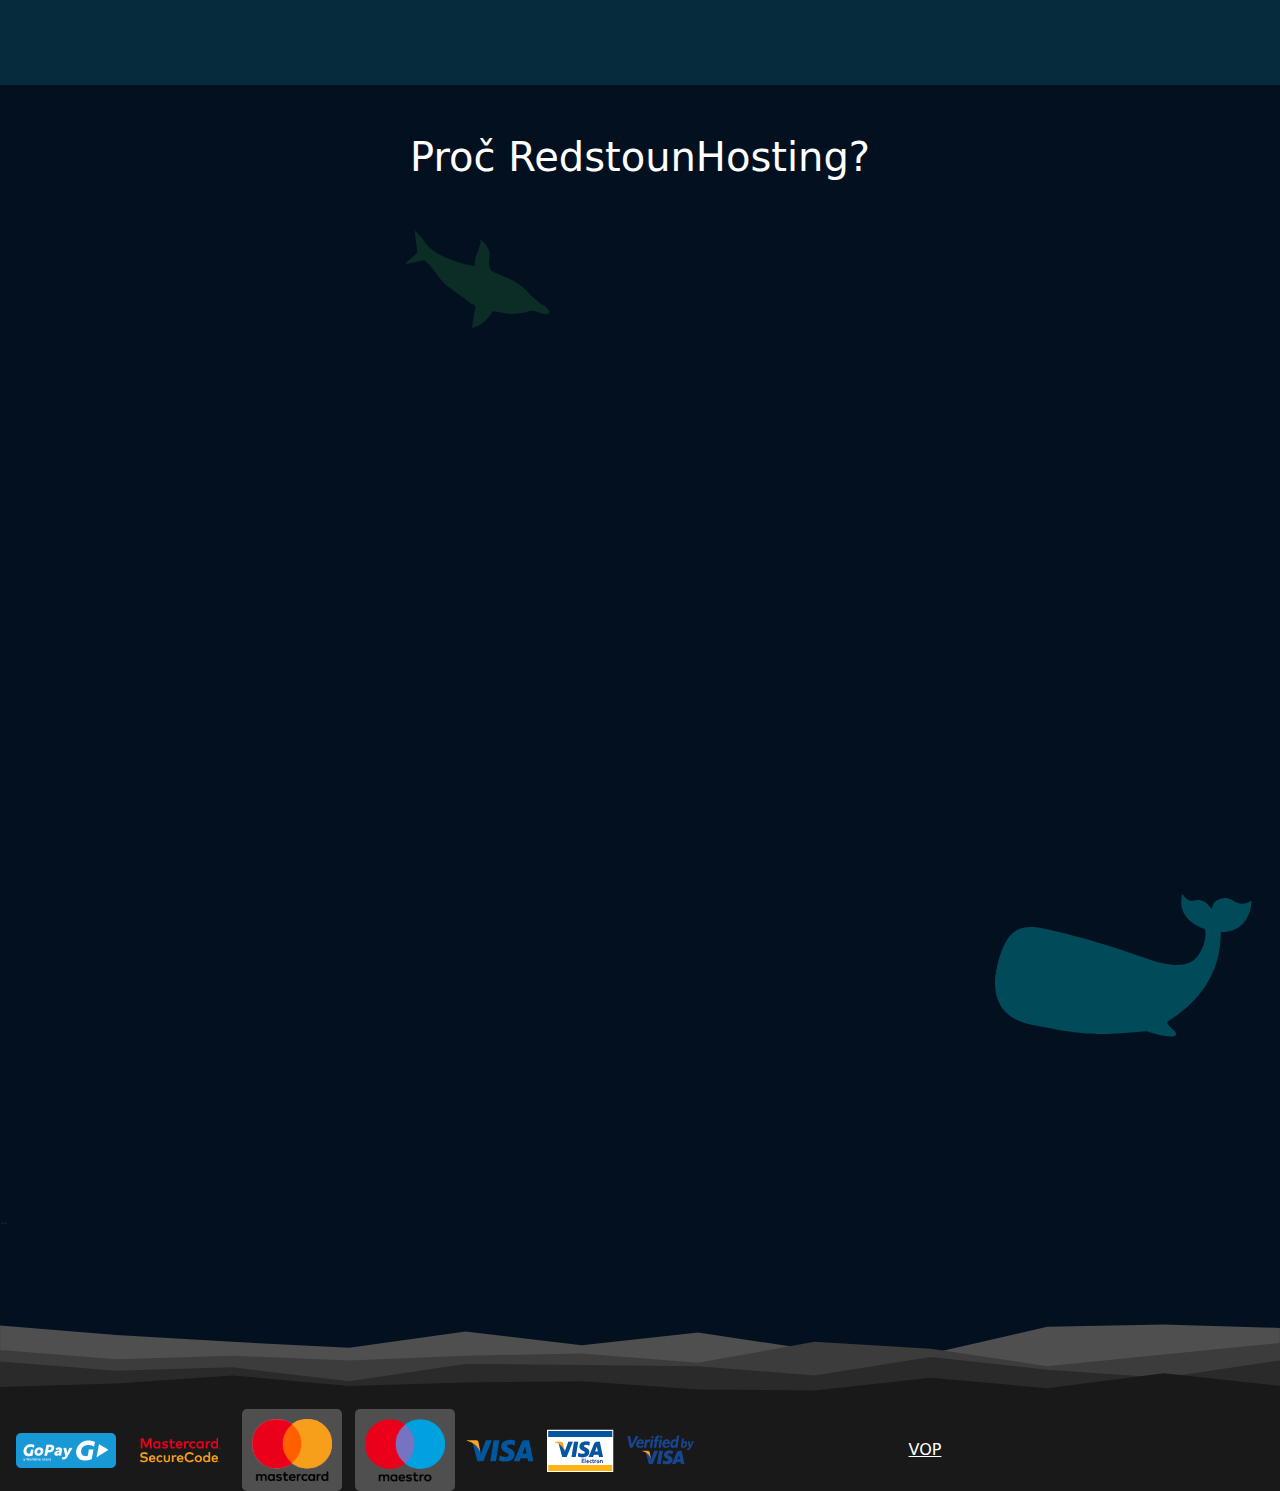
==== commit 6ed237fc: "New footer, logo." ====
--- a/index.html
+++ b/index.html
@@ -3,8 +3,9 @@
     style="background-color: rgba(0,0,0,0.4); backdrop-filter: blur(15px); height: auto; min-height: 4em; border-top: #228672 solid 3px; color: white;  position: fixed; top: 0; left: 0; right: 0; z-index: 100;">
     <div class="container">
         <div class="row w-100 h-100">
-            <div class="col-auto">
-                <h1><a href="/" class="logo text-decoration-none text-white">RestounHosting</a></h1>
+            <div class="col-auto d-flex">
+                <img src="/static/logo.svg" height="10vh;" style="filter: invert(43%) sepia(46%) saturate(546%) hue-rotate(118deg) brightness(93%) contrast(98%);; height=1px; width:50px; !important;" class="mx-5 logo-img">
+                <h1><a href="/" class="logo text-decoration-none text-white">DeepHost</a></h1>
             </div>
             <div class="d-none col d-md-block"></div>
             <div class="col-auto d-flex align-items-center">
@@ -323,7 +324,7 @@
          style="filter: invert(16%) sepia(54%) saturate(3334%) hue-rotate(170deg) brightness(91%) contrast(101%); right: 0; top:0; z-index: -5; transform: translate(30%, -30%) rotateZ(10deg) scaleX(-100%) scale(30%, 30%)" alt="">
 </div>
 
-<section class="text-white text-center position-relative mb-5 py-5 w-100 h-100 overflow-hidden">
+<section class="text-white text-center position-relative py-5 w-100 h-100 overflow-hidden">
     <div class="row justify-content-around align-center">
         <div class="col-12 col-md-4 position-relative my-5" data-aos="fade-right">
             <div class="w-100 h-100" style="position: absolute; top: 15%; left:0; right:0; transform: scale(200%) rotateZ(-3deg) translate(0%, 5%);">
@@ -352,15 +353,15 @@
 
 </style>
 <br><br><br><br> <!-- messy fix for now -->
-<footer class="text-white text-center" style="background-color: #545454;">
-    <div class="footer" style="background-image: url('/static/img/design/footer.svg');"></div>
+<footer class="text-white text-center" style="background-color: #191919;">
+    <div class="footer" style="background-image: url('/static/img/design/footerr.svg');"></div>
     <div class="container w-100 mt-2" style="">
     <div class="row">
         <div class="col-md-6 col-12 d-flex justify-content-center flex-wrap flex-md-nowrap payments-display"> 
             <img src="/static/loga/gp1.png" class="logo-img">
             <img src="/static/loga/m1.png" class="logo-img">
-            <img src="/static/loga/m2.png" class="logo-img">
-            <img src="/static/loga/m3.png" class="logo-img">
+            <img src="/static/loga/m2.png" class="logo-img" style="background-color:#4f4f4f; border-radius: 5px;">
+            <img src="/static/loga/m3.png" class="logo-img" style="background-color:#4f4f4f; border-radius: 5px;">
             <img src="/static/loga/v1.png" class="logo-img">
             <img src="/static/loga/v2.png" class="logo-img">
             <img src="/static/loga/v3.png" class="logo-img">
--- a/static/theme.css
+++ b/static/theme.css
@@ -79,7 +79,7 @@
 }
 
 .footer {
-  aspect-ratio: 1200/100;
+  aspect-ratio: 1100/75;
   width: 100%;
   max-height: 40vh;
   background-repeat: no-repeat;
